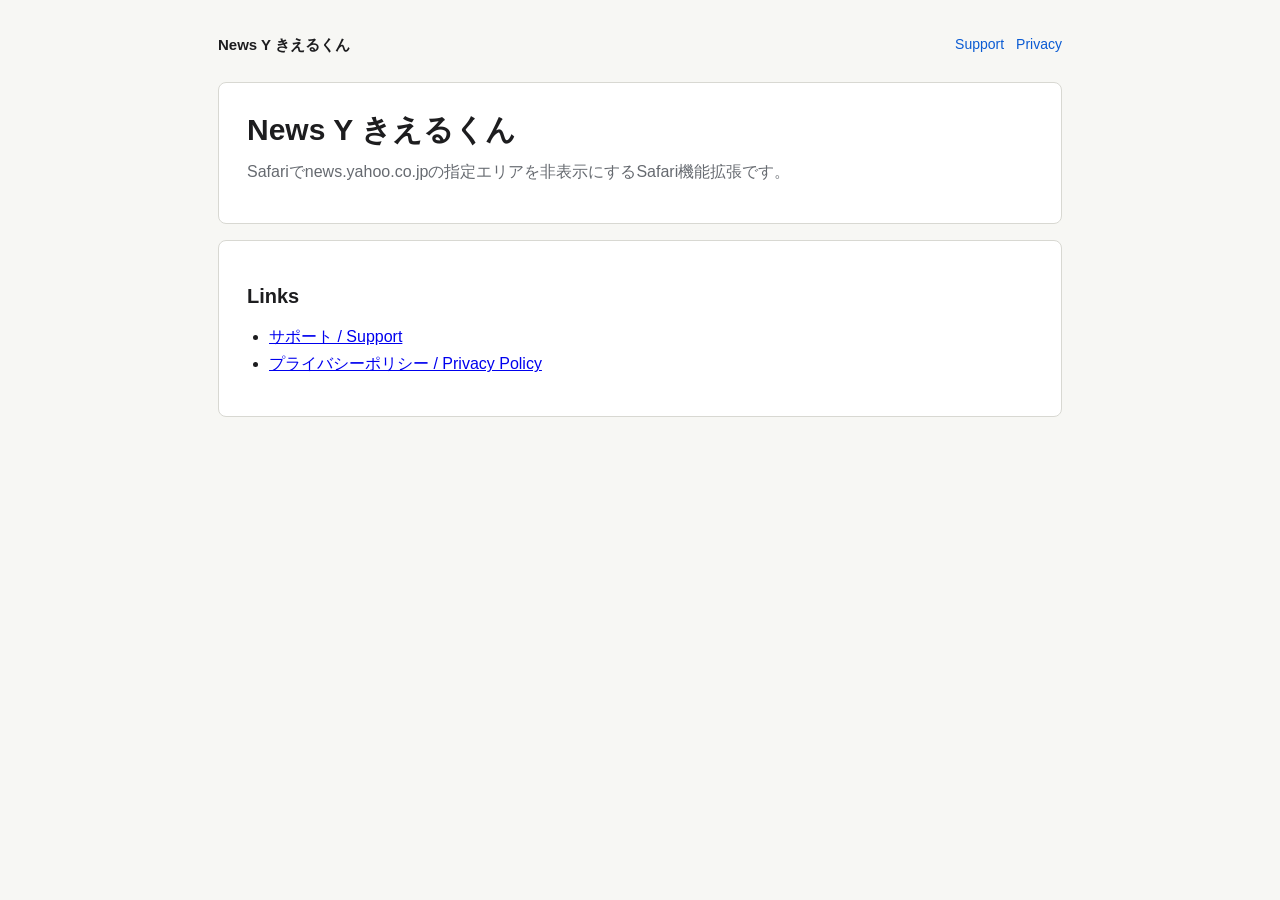
==== docs/index.html @ 955a009a "Publish support and privacy pages only" ====
<!doctype html>
<html lang="ja">
<head>
  <meta charset="utf-8">
  <meta name="viewport" content="width=device-width, initial-scale=1">
  <title>News Y きえるくん</title>
  <link rel="stylesheet" href="styles.css">
</head>
<body>
  <main class="page">
    <header class="topbar">
      <div class="brand">News Y きえるくん</div>
      <nav class="nav" aria-label="Pages">
        <a href="support.html">Support</a>
        <a href="privacy.html">Privacy</a>
      </nav>
    </header>

    <section class="hero">
      <h1>News Y きえるくん</h1>
      <p class="lead">Safariでnews.yahoo.co.jpの指定エリアを非表示にするSafari機能拡張です。</p>
    </section>

    <section class="content">
      <h2>Links</h2>
      <ul>
        <li><a href="support.html">サポート / Support</a></li>
        <li><a href="privacy.html">プライバシーポリシー / Privacy Policy</a></li>
      </ul>
    </section>
  </main>
</body>
</html>
---- docs/styles.css ----
:root {
  color-scheme: light;
  --bg: #f7f7f4;
  --text: #1d1d1f;
  --muted: #666a70;
  --line: #d8d8d2;
  --panel: #ffffff;
  --accent: #0a5bd3;
}

* {
  box-sizing: border-box;
}

body {
  margin: 0;
  background: var(--bg);
  color: var(--text);
  font-family: -apple-system, BlinkMacSystemFont, "Helvetica Neue", Arial, sans-serif;
  line-height: 1.7;
}

.page {
  max-width: 880px;
  margin: 0 auto;
  padding: 32px 18px 56px;
}

.topbar {
  display: flex;
  align-items: center;
  justify-content: space-between;
  gap: 16px;
  margin-bottom: 24px;
}

.brand {
  font-size: 15px;
  font-weight: 700;
}

.nav {
  display: flex;
  gap: 12px;
  flex-wrap: wrap;
}

.nav a {
  color: var(--accent);
  font-size: 14px;
  text-decoration: none;
}

.hero,
.content {
  background: var(--panel);
  border: 1px solid var(--line);
  border-radius: 8px;
}

.hero {
  padding: 28px;
  margin-bottom: 16px;
}

.content {
  padding: 12px 28px 28px;
}

h1 {
  margin: 0 0 8px;
  font-size: 30px;
  line-height: 1.25;
}

h2 {
  margin: 26px 0 8px;
  font-size: 20px;
}

p,
ul {
  margin: 10px 0;
}

ul {
  padding-left: 22px;
}

.lead,
.updated {
  color: var(--muted);
}

.language-switch {
  display: inline-flex;
  gap: 6px;
  padding: 4px;
  border: 1px solid var(--line);
  border-radius: 8px;
  background: #f0f0ec;
}

.language-switch button {
  min-width: 54px;
  border: 0;
  border-radius: 6px;
  padding: 7px 10px;
  background: transparent;
  color: var(--text);
  font: inherit;
  font-size: 14px;
  cursor: pointer;
}

.language-switch button[aria-pressed="true"] {
  background: var(--panel);
  box-shadow: 0 1px 2px rgba(0, 0, 0, 0.12);
}

.lang-panel[hidden] {
  display: none;
}

.footer {
  color: var(--muted);
  font-size: 13px;
  margin-top: 22px;
}

@media (max-width: 620px) {
  .topbar {
    align-items: flex-start;
    flex-direction: column;
  }

  .hero,
  .content {
    padding: 20px;
  }

  h1 {
    font-size: 25px;
  }
}
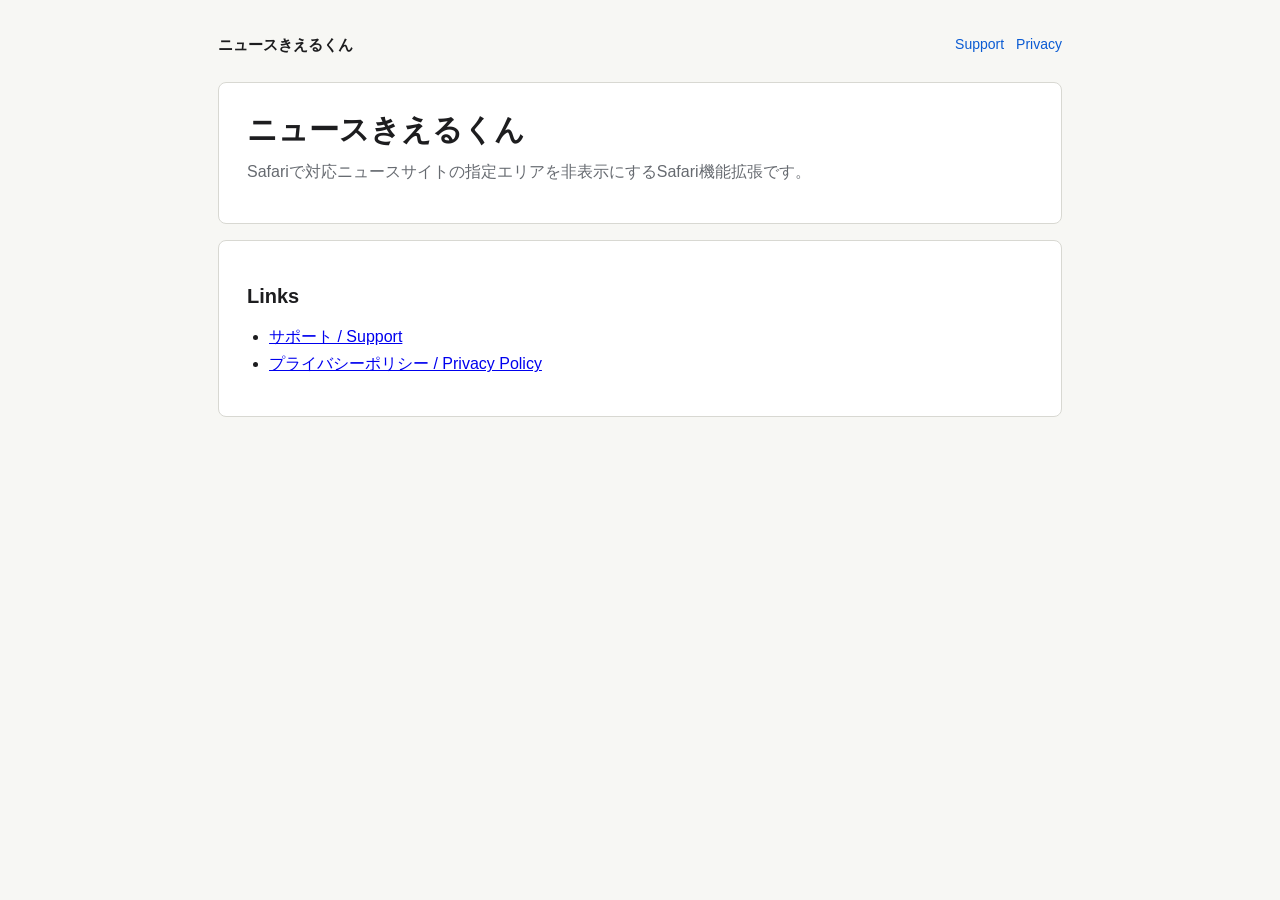
==== commit b825e6e8: "Improve Safari extension efficiency and tests" ====
--- a/docs/index.html
+++ b/docs/index.html
@@ -3,13 +3,13 @@
 <head>
   <meta charset="utf-8">
   <meta name="viewport" content="width=device-width, initial-scale=1">
-  <title>News Y きえるくん</title>
+  <title>ニュースきえるくん</title>
   <link rel="stylesheet" href="styles.css">
 </head>
 <body>
   <main class="page">
     <header class="topbar">
-      <div class="brand">News Y きえるくん</div>
+      <div class="brand">ニュースきえるくん</div>
       <nav class="nav" aria-label="Pages">
         <a href="support.html">Support</a>
         <a href="privacy.html">Privacy</a>
@@ -17,8 +17,8 @@
     </header>
 
     <section class="hero">
-      <h1>News Y きえるくん</h1>
-      <p class="lead">Safariでnews.yahoo.co.jpの指定エリアを非表示にするSafari機能拡張です。</p>
+      <h1>ニュースきえるくん</h1>
+      <p class="lead">Safariで対応ニュースサイトの指定エリアを非表示にするSafari機能拡張です。</p>
     </section>
 
     <section class="content">
